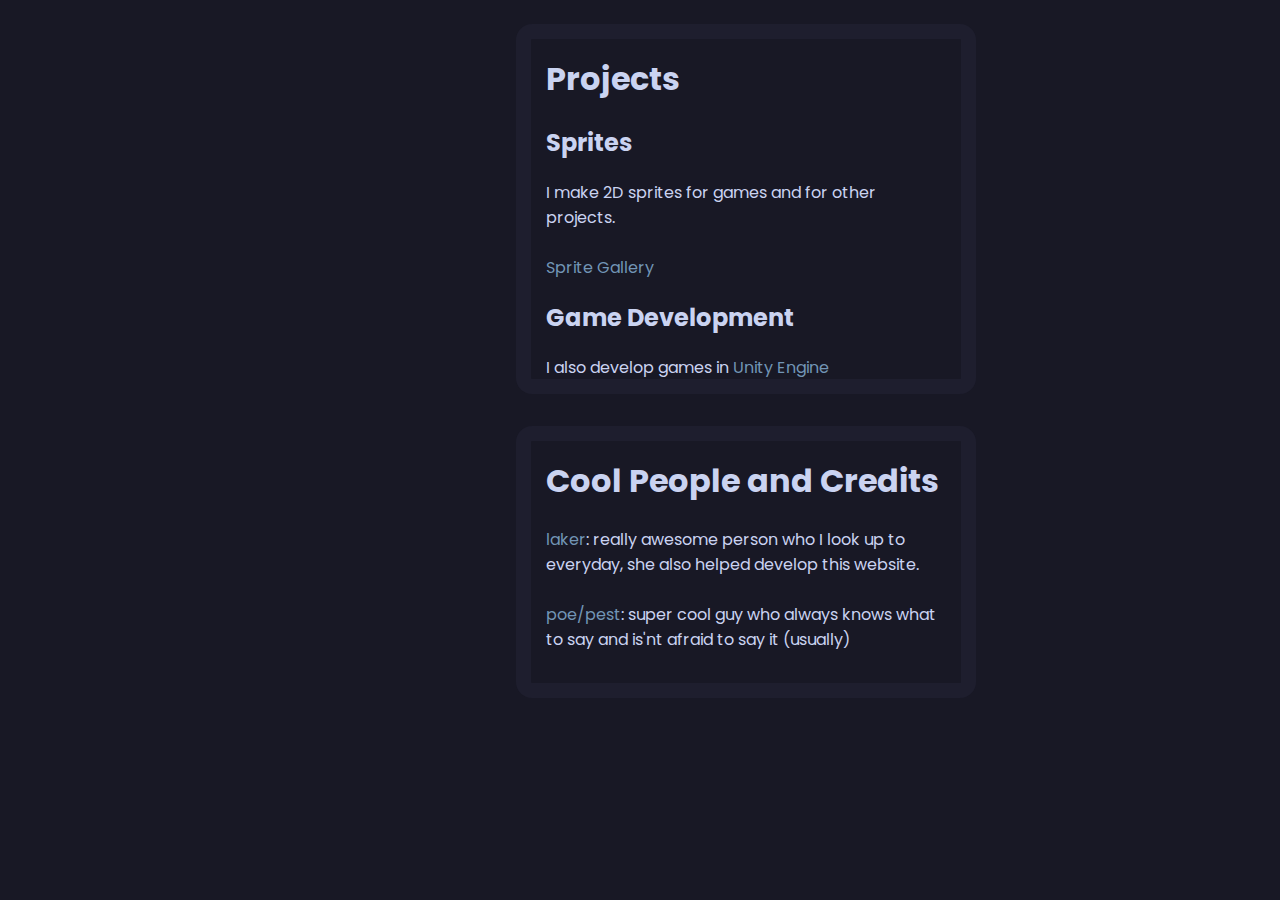
==== index.html @ 9218d36c "update index" ====
<!DOCTYPE html>
<html>
    <head>

        <!-- Title & Misc -->

        <title>Home - KyraberCrystal</title>      
        <meta name="description" content="Homepage for kyrabercrystal.github.io" />

        <!-- Style -->

        <style>
            @import url(style.css);
        </style>

        <!-- Fonts -->

        <link rel="preconnect" href="https://fonts.googleapis.com">
        <link rel="preconnect" href="https://fonts.gstatic.com" crossorigin>
        <link href="https://fonts.googleapis.com/css2?family=Poppins:wght@300&display=swap" rel="stylesheet">

    </head>

    <body class="dark-blue-background-and-white-grey-font">

        <!-- Wrapper 1 -->

        <div id="wrapper1">

            <!-- Social Box -->

            <div id="omglol-box" class="div-with-margin">

                <embed src="https://kyra.omg.lol/" style="width: 460px; height: 780px; border-radius: 1em;">

    
            </div>

            <!-- Projects -->

            <div id="projects-box" class="div-dark-blue-box">
            
                <p>
                    <h1>Projects</h1>

                    <h2>Sprites</h2>

                    I make 2D sprites for games and for other projects.

                    <br><br>

                    <a class="blue-link" href="sprites.html">Sprite Gallery</a>
                
                    <br>

                    <h2>Game Development</h2>

                    I also develop games in <a class="blue-link" href="https://unity.com/">Unity Engine</a>
                </p>

                

            </div>

            <!-- People -->

            <div id="people-box" class="div-dark-blue-box">

                <p>
                    <h1>Cool People and Credits</h1>

                    <a class="blue-link" href="https://laker.tech">laker</a>: really awesome person who I look up to everyday, she also helped develop this website.

                    <br><br>

                    <a class="blue-link" href="https://example.com">poe/pest</a>: super cool guy who always knows what to say and is'nt afraid to say it (usually)
                </p>

            </div>

        </div>

    </body>
</html>
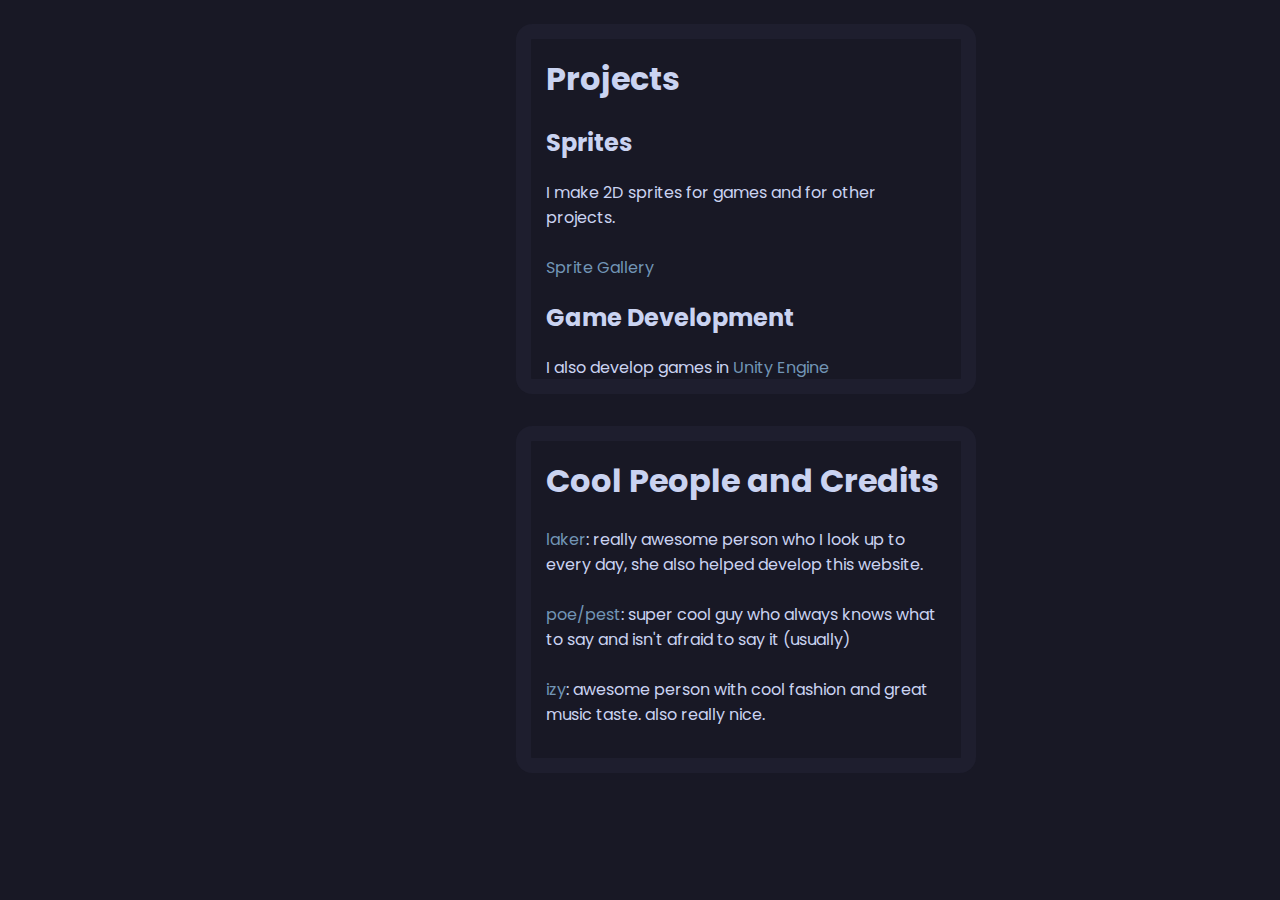
==== commit fecd50c3: "added cool person" ====
--- a/index.html
+++ b/index.html
@@ -6,6 +6,7 @@
 
         <title>Home - KyraberCrystal</title>      
         <meta name="description" content="Homepage for kyrabercrystal.github.io" />
+        <link rel="icon" type="image/x-icon" href="favicon.ico"
 
         <!-- Style -->
 
@@ -69,11 +70,15 @@
                 <p>
                     <h1>Cool People and Credits</h1>
 
-                    <a class="blue-link" href="https://laker.tech">laker</a>: really awesome person who I look up to everyday, she also helped develop this website.
+                    <a class="blue-link" href="https://laker.tech">laker</a>: really awesome person who I look up to every day, she also helped develop this website.
 
                     <br><br>
 
-                    <a class="blue-link" href="https://example.com">poe/pest</a>: super cool guy who always knows what to say and is'nt afraid to say it (usually)
+                    <a class="blue-link" href="https://example.com">poe/pest</a>: super cool guy who always knows what to say and isn't afraid to say it (usually)
+                
+                    <br><br>
+
+                    <a class="blue-link" href="https://izy.crd.co">izy</a>: awesome person with cool fashion and great music taste. also really nice.
                 </p>
 
             </div>
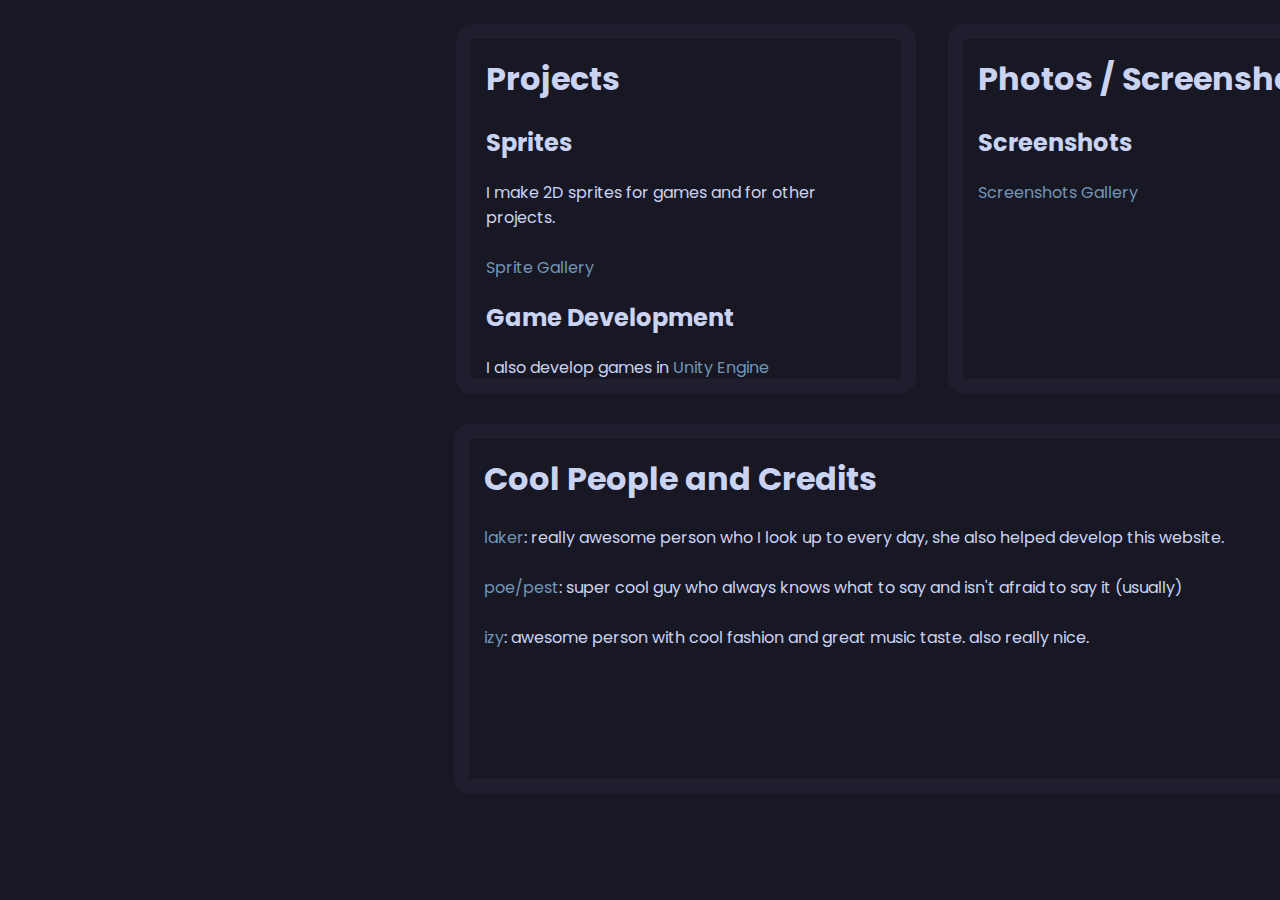
==== commit 1f80194f: "improved website layout and added new columns." ====
--- a/index.html
+++ b/index.html
@@ -6,7 +6,7 @@
 
         <title>Home - KyraberCrystal</title>      
         <meta name="description" content="Homepage for kyrabercrystal.github.io" />
-        <link rel="icon" type="image/x-icon" href="favicon.ico"
+        <link rel="icon" type="image/x-icon" href="favicon.ico">
 
         <!-- Style -->
 
@@ -32,7 +32,7 @@
 
             <div id="omglol-box" class="div-with-margin">
 
-                <embed src="https://kyra.omg.lol/" style="width: 460px; height: 780px; border-radius: 1em;">
+                <embed src="https://kyra.omg.lol/" style="width: 400px; height: 780px; border-radius: 1em;">
 
     
             </div>
@@ -63,23 +63,57 @@
 
             </div>
 
-            <!-- People -->
+            <!-- Screenshots / Art -->
 
-            <div id="people-box" class="div-dark-blue-box">
+            <div id="screenshot-box" class="div-dark-blue-box">
 
                 <p>
-                    <h1>Cool People and Credits</h1>
+                    <h1>Photos / Screenshots</h1>
 
-                    <a class="blue-link" href="https://laker.tech">laker</a>: really awesome person who I look up to every day, she also helped develop this website.
+                    <h2>Screenshots</h2>
 
-                    <br><br>
+                    <a class="blue-link" href="screenshots.html">Screenshots Gallery</a>
 
-                    <a class="blue-link" href="https://example.com">poe/pest</a>: super cool guy who always knows what to say and isn't afraid to say it (usually)
+                </p>
+
+            </div>
+
+            <!-- Interests -->
+
+            <div id="interest-box" class="div-dark-blue-box">
+
+                <p>
+                    <h1>Interests</h1>
+
+                    <h2>Gaming</h2>
+                </p>
+
+            </div>
+
+            <!-- Wrapper 2 -->
+
+            <div id="wrapper2">
+
+                <!-- People -->
+
+                <div id="people-box" class="div-dark-blue-box">
+
+                    <p>
+                        <h1>Cool People and Credits</h1>
+
+                        <a class="blue-link" href="https://laker.tech">laker</a>: really awesome person who I look up to every day, she also helped develop this website.
+
+                        <br><br>
+
+                        <a class="blue-link" href="https://example.com">poe/pest</a>: super cool guy who always knows what to say and isn't afraid to say it (usually)
                 
-                    <br><br>
+                        <br><br>
 
-                    <a class="blue-link" href="https://izy.crd.co">izy</a>: awesome person with cool fashion and great music taste. also really nice.
-                </p>
+                        <a class="blue-link" href="https://izy.crd.co">izy</a>: awesome person with cool fashion and great music taste. also really nice.
+
+                    </p>
+
+                </div>
 
             </div>
 
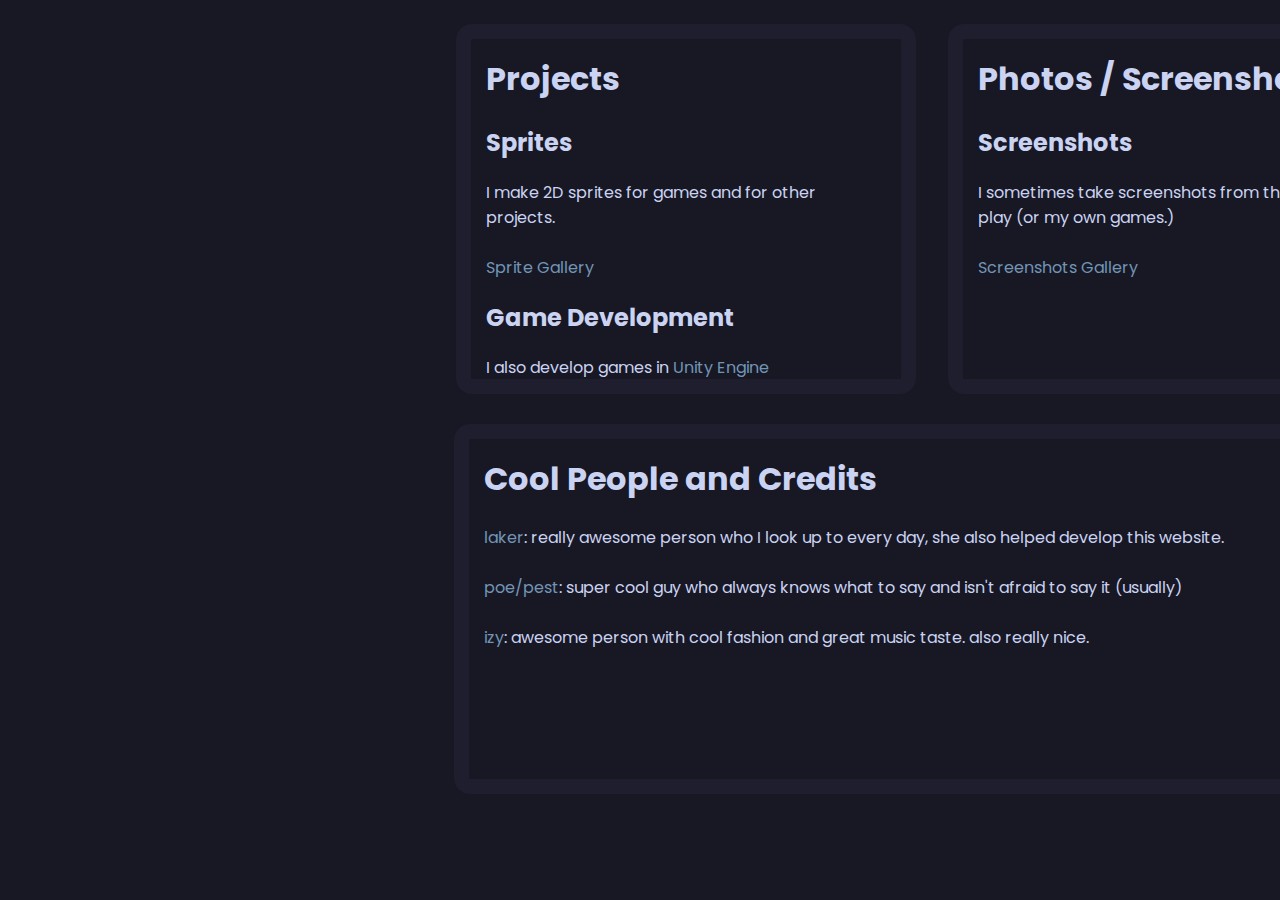
==== commit ab9a3823: "update interests and screenshot.html" ====
--- a/index.html
+++ b/index.html
@@ -72,6 +72,10 @@
 
                     <h2>Screenshots</h2>
 
+                    I sometimes take screenshots from the games I play (or my own games.)
+
+                    <br><br>
+
                     <a class="blue-link" href="screenshots.html">Screenshots Gallery</a>
 
                 </p>
@@ -83,9 +87,25 @@
             <div id="interest-box" class="div-dark-blue-box">
 
                 <p>
-                    <h1>Interests</h1>
+                    <h1>Current Interests</h1>
 
                     <h2>Gaming</h2>
+
+                    Add me on steam: <a class="blue-link" href="https://steamcommunity.com/id/19203718492401846/">KyraberCrystal</a></strong>
+
+                    <h3><a class="blue-link" href="https://bethesda.net/en/game/starfield">Starfield</a></h3>
+
+                    <h3><a class="blue-link" href="https://www.bungie.net/7/en/Destiny">Destiny 2</a></h3>
+
+                    <h2>Music</h2>
+
+                    Add me on spotify: <a class="blue-link" href="https://example.com">KyraberCrystal</a>
+
+                    <h3><a class="blue-link" href="https://example.com">My Chemical Romance</a></h3>
+
+                    <h3><a class="blue-link" href="https://example.com">Starset</a></h3>
+
+                    <h3><a class="blue-link" href="https://example.com">ATEEZ</a></h3>
                 </p>
 
             </div>
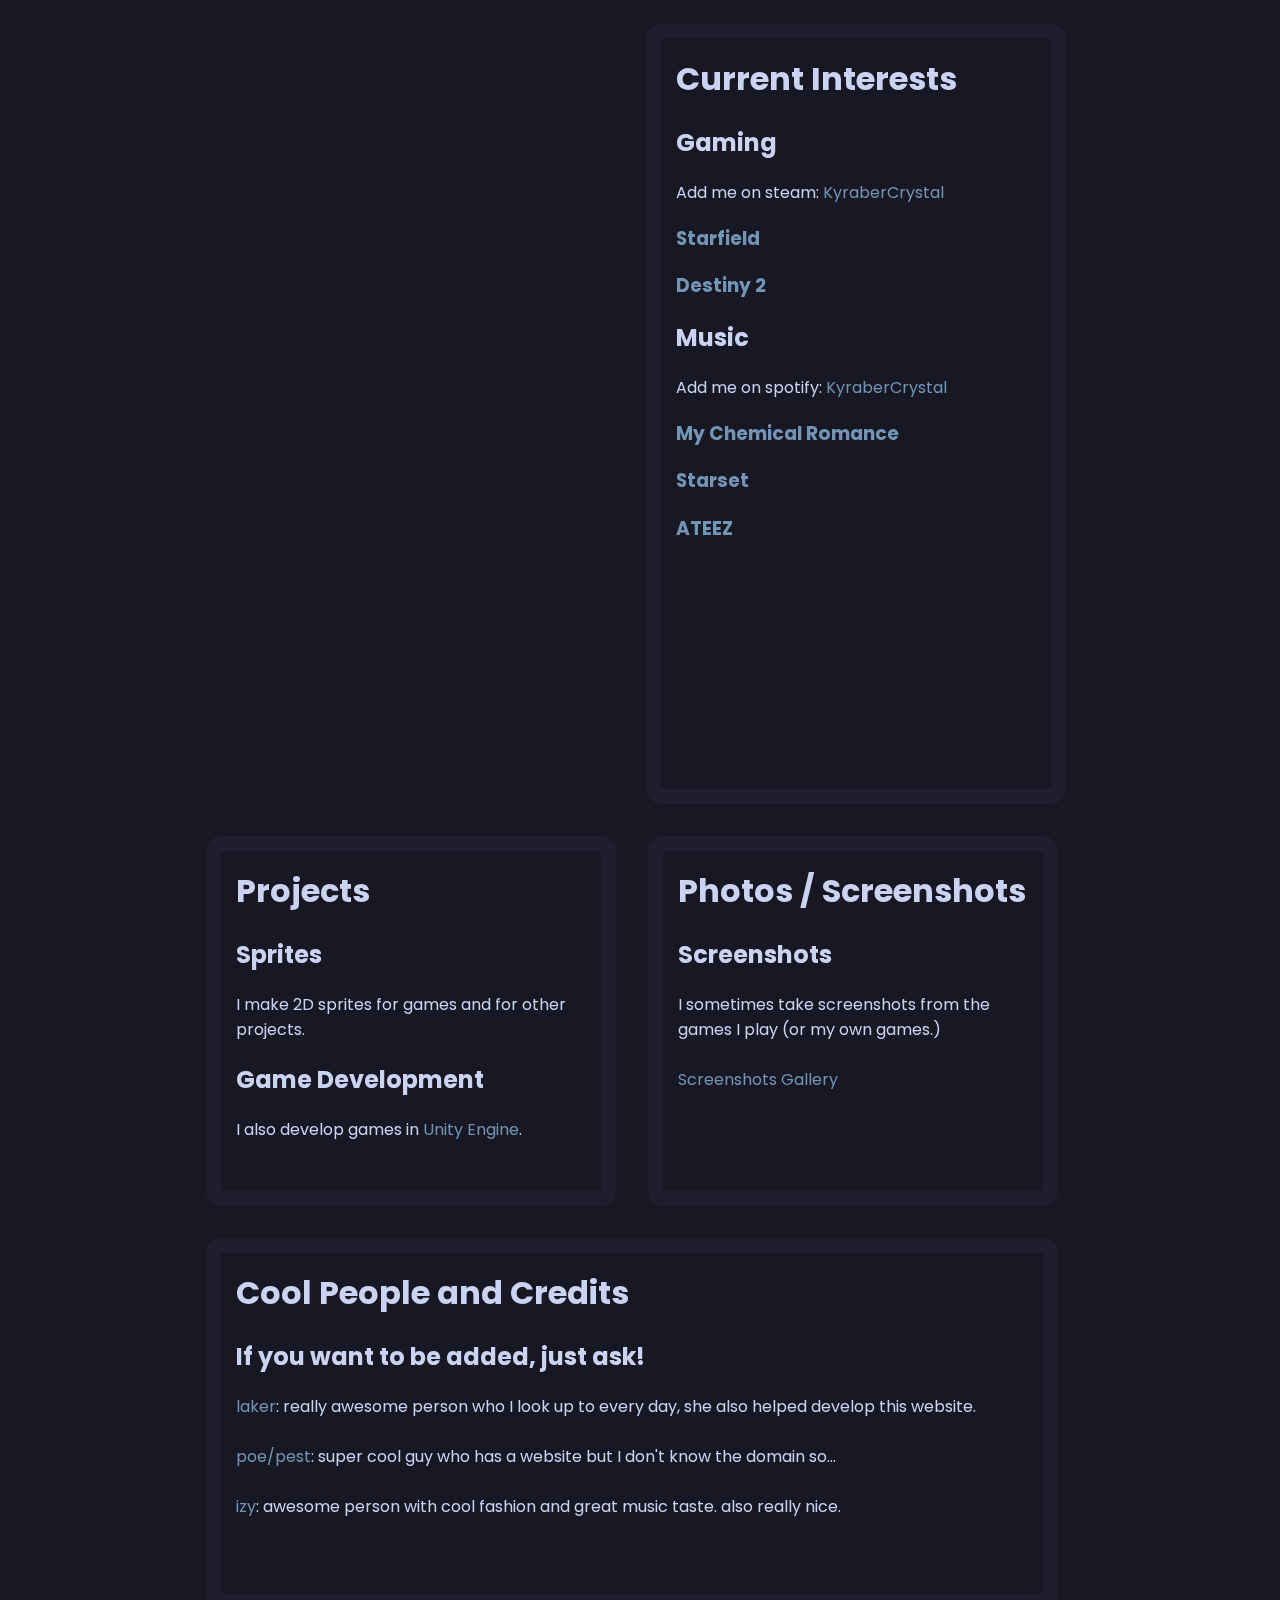
==== commit 32088b89: "huge switch to flex box and maybe mobile will work?" ====
--- a/index.html
+++ b/index.html
@@ -6,7 +6,6 @@
 
         <title>Home - KyraberCrystal</title>      
         <meta name="description" content="Homepage for kyrabercrystal.github.io" />
-        <link rel="icon" type="image/x-icon" href="favicon.ico">
 
         <!-- Style -->
 
@@ -24,113 +23,109 @@
 
     <body class="dark-blue-background-and-white-grey-font">
 
-        <!-- Wrapper 1 -->
+        <div class="flexbox-container-1">
 
-        <div id="wrapper1">
+            <div class="flexbox-container-1-1">
 
-            <!-- Social Box -->
+                <!-- omg.lol integration -->
 
-            <div id="omglol-box" class="div-with-margin">
+                <div class="flexbox-item-blank flexbox-omglol">
 
-                <embed src="https://kyra.omg.lol/" style="width: 400px; height: 780px; border-radius: 1em;">
+                    <embed src="https://kyra.omg.lol/" style="width: 400px; height: 780px; border-radius: 1em;">
 
-    
-            </div>
+                </div>
 
-            <!-- Projects -->
+                <!-- interests -->
 
-            <div id="projects-box" class="div-dark-blue-box">
-            
-                <p>
-                    <h1>Projects</h1>
+                <div class="flexbox-item-dark-blue-box flexbox-interests">
 
-                    <h2>Sprites</h2>
+                    <p>
+                        <h1>Current Interests</h1>
 
-                    I make 2D sprites for games and for other projects.
+                        <h2>Gaming</h2>
 
-                    <br><br>
+                        Add me on steam: <a class="blue-link" href="https://steamcommunity.com/id/19203718492401846/">KyraberCrystal</a></strong>
 
-                    <a class="blue-link" href="sprites.html">Sprite Gallery</a>
-                
-                    <br>
+                        <h3><a class="blue-link" href="https://bethesda.net/en/game/starfield">Starfield</a></h3>
 
-                    <h2>Game Development</h2>
+                        <h3><a class="blue-link" href="https://www.bungie.net/7/en/Destiny">Destiny 2</a></h3>
 
-                    I also develop games in <a class="blue-link" href="https://unity.com/">Unity Engine</a>
-                </p>
+                        <h2>Music</h2>
 
-                
+                        Add me on spotify: <a class="blue-link" href="https://example.com">KyraberCrystal</a>
+
+                        <h3><a class="blue-link" href="https://example.com">My Chemical Romance</a></h3>
+
+                        <h3><a class="blue-link" href="https://example.com">Starset</a></h3>
+
+                        <h3><a class="blue-link" href="https://example.com">ATEEZ</a></h3>
+                    </p>
+
+                </div>
 
             </div>
 
-            <!-- Screenshots / Art -->
+            <div class="flexbox-container-1-2">
 
-            <div id="screenshot-box" class="div-dark-blue-box">
+                <!-- projects -->
 
-                <p>
-                    <h1>Photos / Screenshots</h1>
+                <div class="flexbox-item-dark-blue-box flexbox-projects">
 
-                    <h2>Screenshots</h2>
+                    <p>
+                        <h1>Projects</h1>
+    
+                        <h2>Sprites</h2>
+    
+                        I make 2D sprites for games and for other projects.
+                    
+                        <br>
+    
+                        <h2>Game Development</h2>
+    
+                        I also develop games in <a class="blue-link" href="https://unity.com/">Unity Engine</a>.
+                    </p>
 
-                    I sometimes take screenshots from the games I play (or my own games.)
+                </div>
 
-                    <br><br>
+                <!-- screenshots -->
 
-                    <a class="blue-link" href="screenshots.html">Screenshots Gallery</a>
+                <div class="flexbox-item-dark-blue-box flexbox-screenshots">
 
-                </p>
+                    <p>
+                        <h1>Photos / Screenshots</h1>
+    
+                        <h2>Screenshots</h2>
+    
+                        I sometimes take screenshots from the games I play (or my own games.)
+    
+                        <br><br>
+    
+                        <a class="blue-link" href="screenshots.html">Screenshots Gallery</a>
+    
+                    </p>
 
-            </div>
+                </div>
 
-            <!-- Interests -->
+                <!-- credits -->
 
-            <div id="interest-box" class="div-dark-blue-box">
-
-                <p>
-                    <h1>Current Interests</h1>
-
-                    <h2>Gaming</h2>
-
-                    Add me on steam: <a class="blue-link" href="https://steamcommunity.com/id/19203718492401846/">KyraberCrystal</a></strong>
-
-                    <h3><a class="blue-link" href="https://bethesda.net/en/game/starfield">Starfield</a></h3>
-
-                    <h3><a class="blue-link" href="https://www.bungie.net/7/en/Destiny">Destiny 2</a></h3>
-
-                    <h2>Music</h2>
-
-                    Add me on spotify: <a class="blue-link" href="https://example.com">KyraberCrystal</a>
-
-                    <h3><a class="blue-link" href="https://example.com">My Chemical Romance</a></h3>
-
-                    <h3><a class="blue-link" href="https://example.com">Starset</a></h3>
-
-                    <h3><a class="blue-link" href="https://example.com">ATEEZ</a></h3>
-                </p>
-
-            </div>
-
-            <!-- Wrapper 2 -->
-
-            <div id="wrapper2">
-
-                <!-- People -->
-
-                <div id="people-box" class="div-dark-blue-box">
+                <div class="flexbox-item-dark-blue-box flexbox-credits">
 
                     <p>
                         <h1>Cool People and Credits</h1>
-
+                        <h2>If you want to be added, just ask!</h2>
+    
+                            
+    
                         <a class="blue-link" href="https://laker.tech">laker</a>: really awesome person who I look up to every day, she also helped develop this website.
-
+    
                         <br><br>
-
-                        <a class="blue-link" href="https://example.com">poe/pest</a>: super cool guy who always knows what to say and isn't afraid to say it (usually)
-                
+    
+                        <a class="blue-link" href="https://example.com">poe/pest</a>: super cool guy who has a website but I don't know the domain so...
+                    
                         <br><br>
-
+    
                         <a class="blue-link" href="https://izy.crd.co">izy</a>: awesome person with cool fashion and great music taste. also really nice.
-
+    
                     </p>
 
                 </div>
@@ -140,4 +135,4 @@
         </div>
 
     </body>
-</html>
+</html>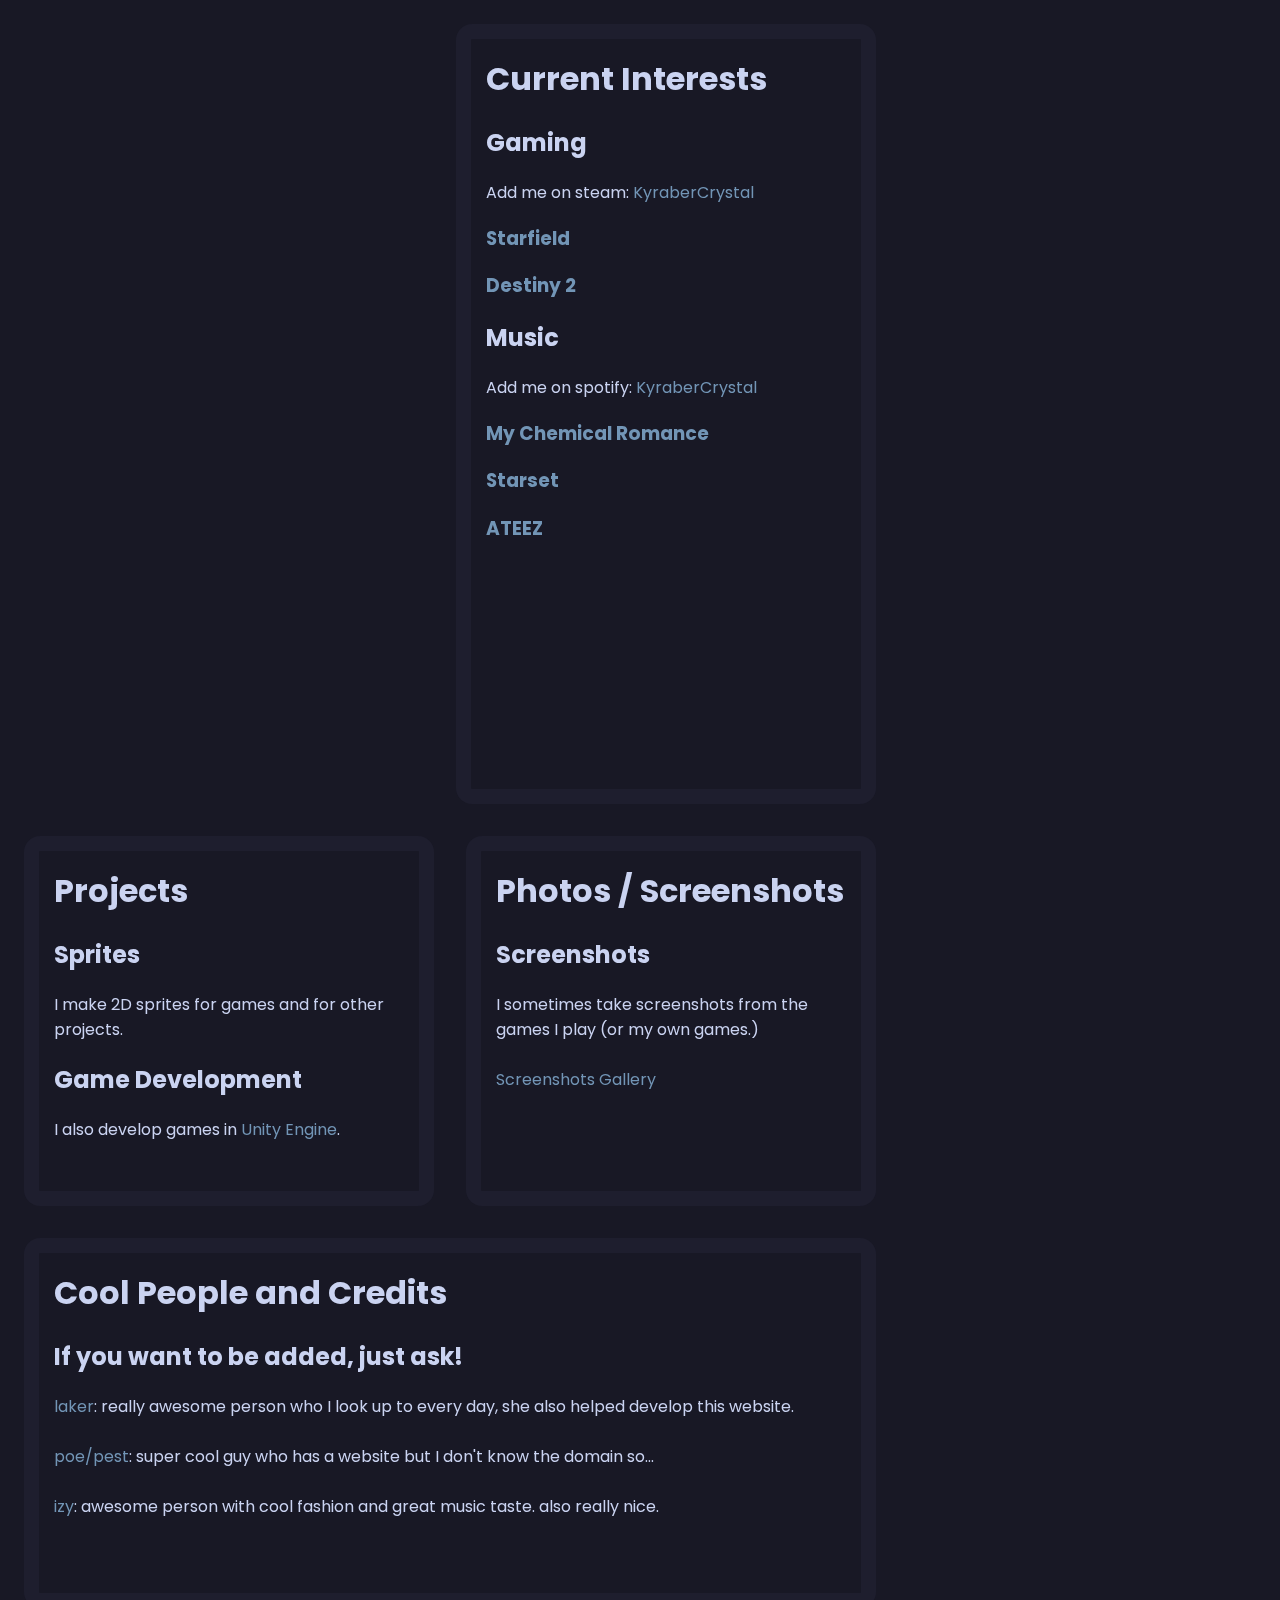
==== commit 4ef349e2: "added proper links to the bands" ====
--- a/index.html
+++ b/index.html
@@ -54,11 +54,11 @@
 
                         Add me on spotify: <a class="blue-link" href="https://example.com">KyraberCrystal</a>
 
-                        <h3><a class="blue-link" href="https://example.com">My Chemical Romance</a></h3>
+                        <h3><a class="blue-link" href="https://www.mychemicalromance.com/?frontpage=true">My Chemical Romance</a></h3>
 
-                        <h3><a class="blue-link" href="https://example.com">Starset</a></h3>
+                        <h3><a class="blue-link" href="https://www.starsetonline.com/">Starset</a></h3>
 
-                        <h3><a class="blue-link" href="https://example.com">ATEEZ</a></h3>
+                        <h3><a class="blue-link" href="https://en.wikipedia.org/wiki/Ateez">ATEEZ</a></h3>
                     </p>
 
                 </div>
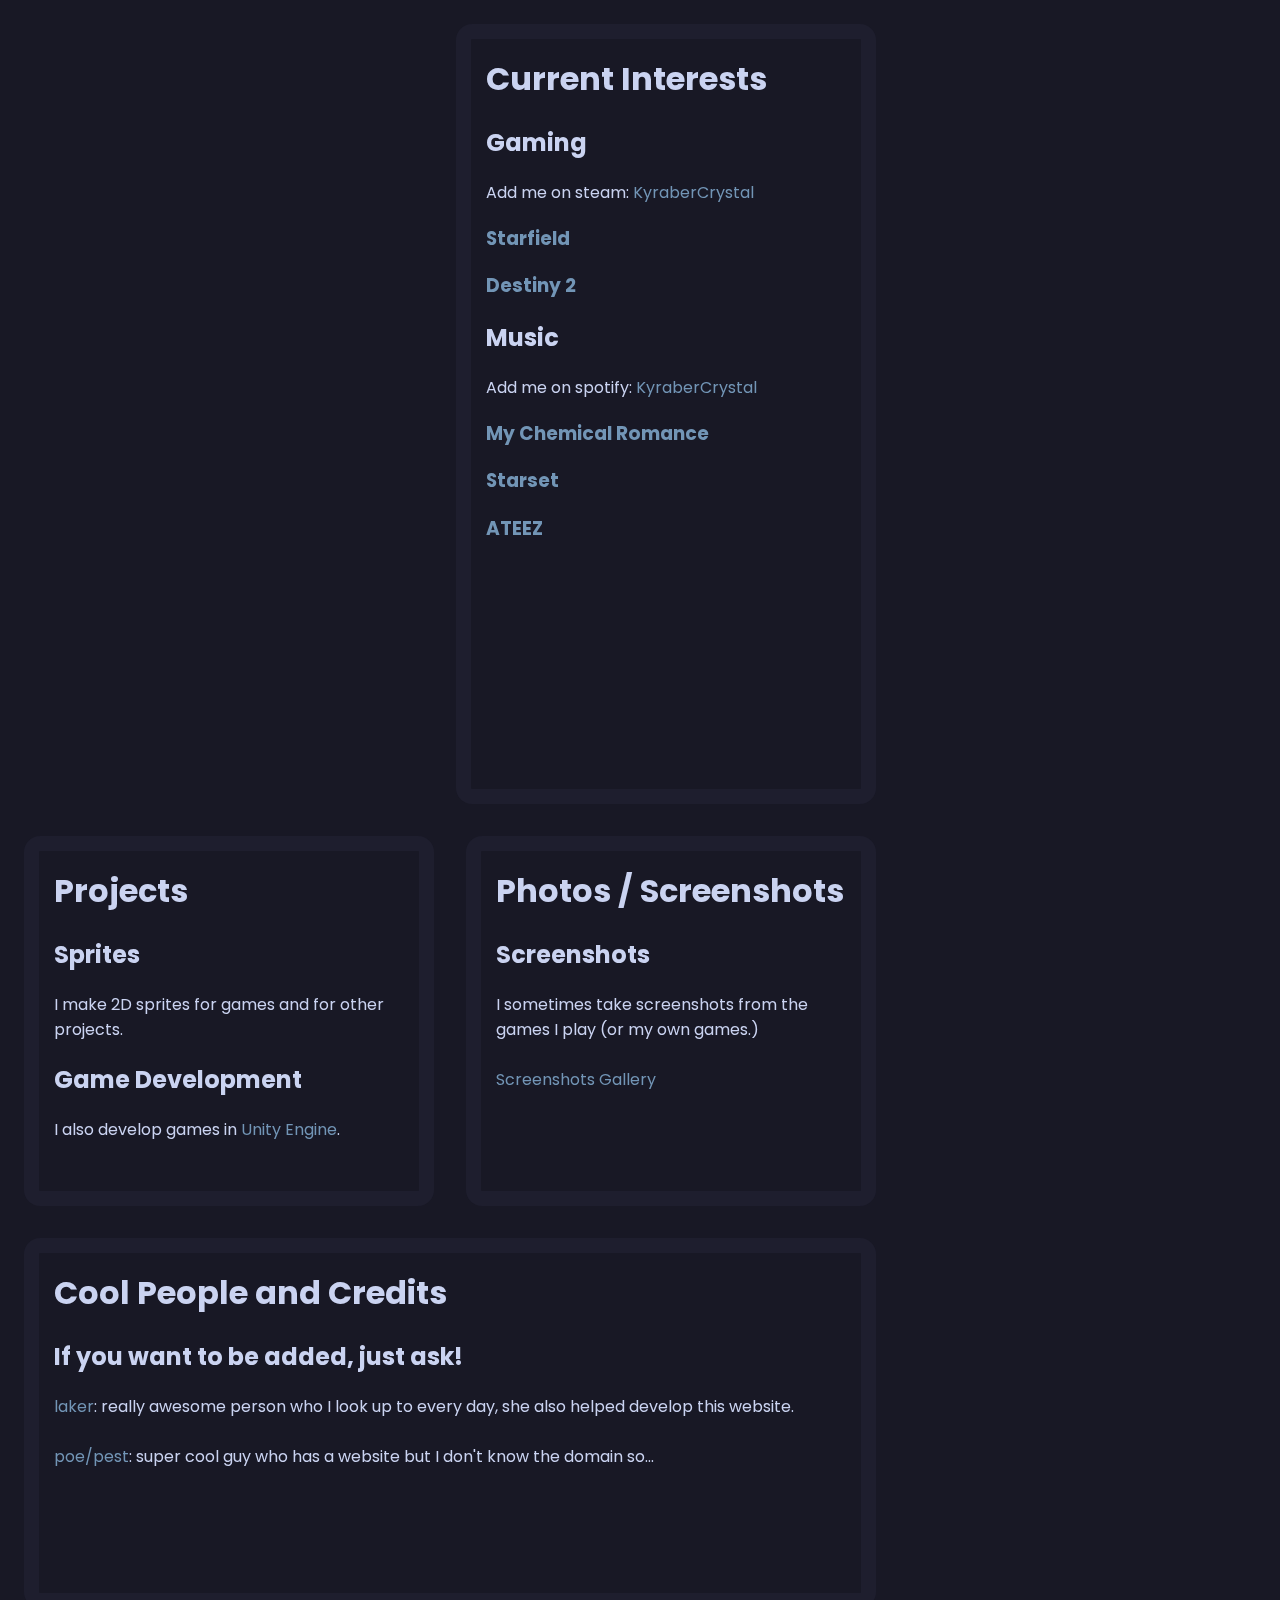
==== commit 72e18898: "Update index.html" ====
--- a/index.html
+++ b/index.html
@@ -121,10 +121,6 @@
                         <br><br>
     
                         <a class="blue-link" href="https://example.com">poe/pest</a>: super cool guy who has a website but I don't know the domain so...
-                    
-                        <br><br>
-    
-                        <a class="blue-link" href="https://izy.crd.co">izy</a>: awesome person with cool fashion and great music taste. also really nice.
     
                     </p>
 
